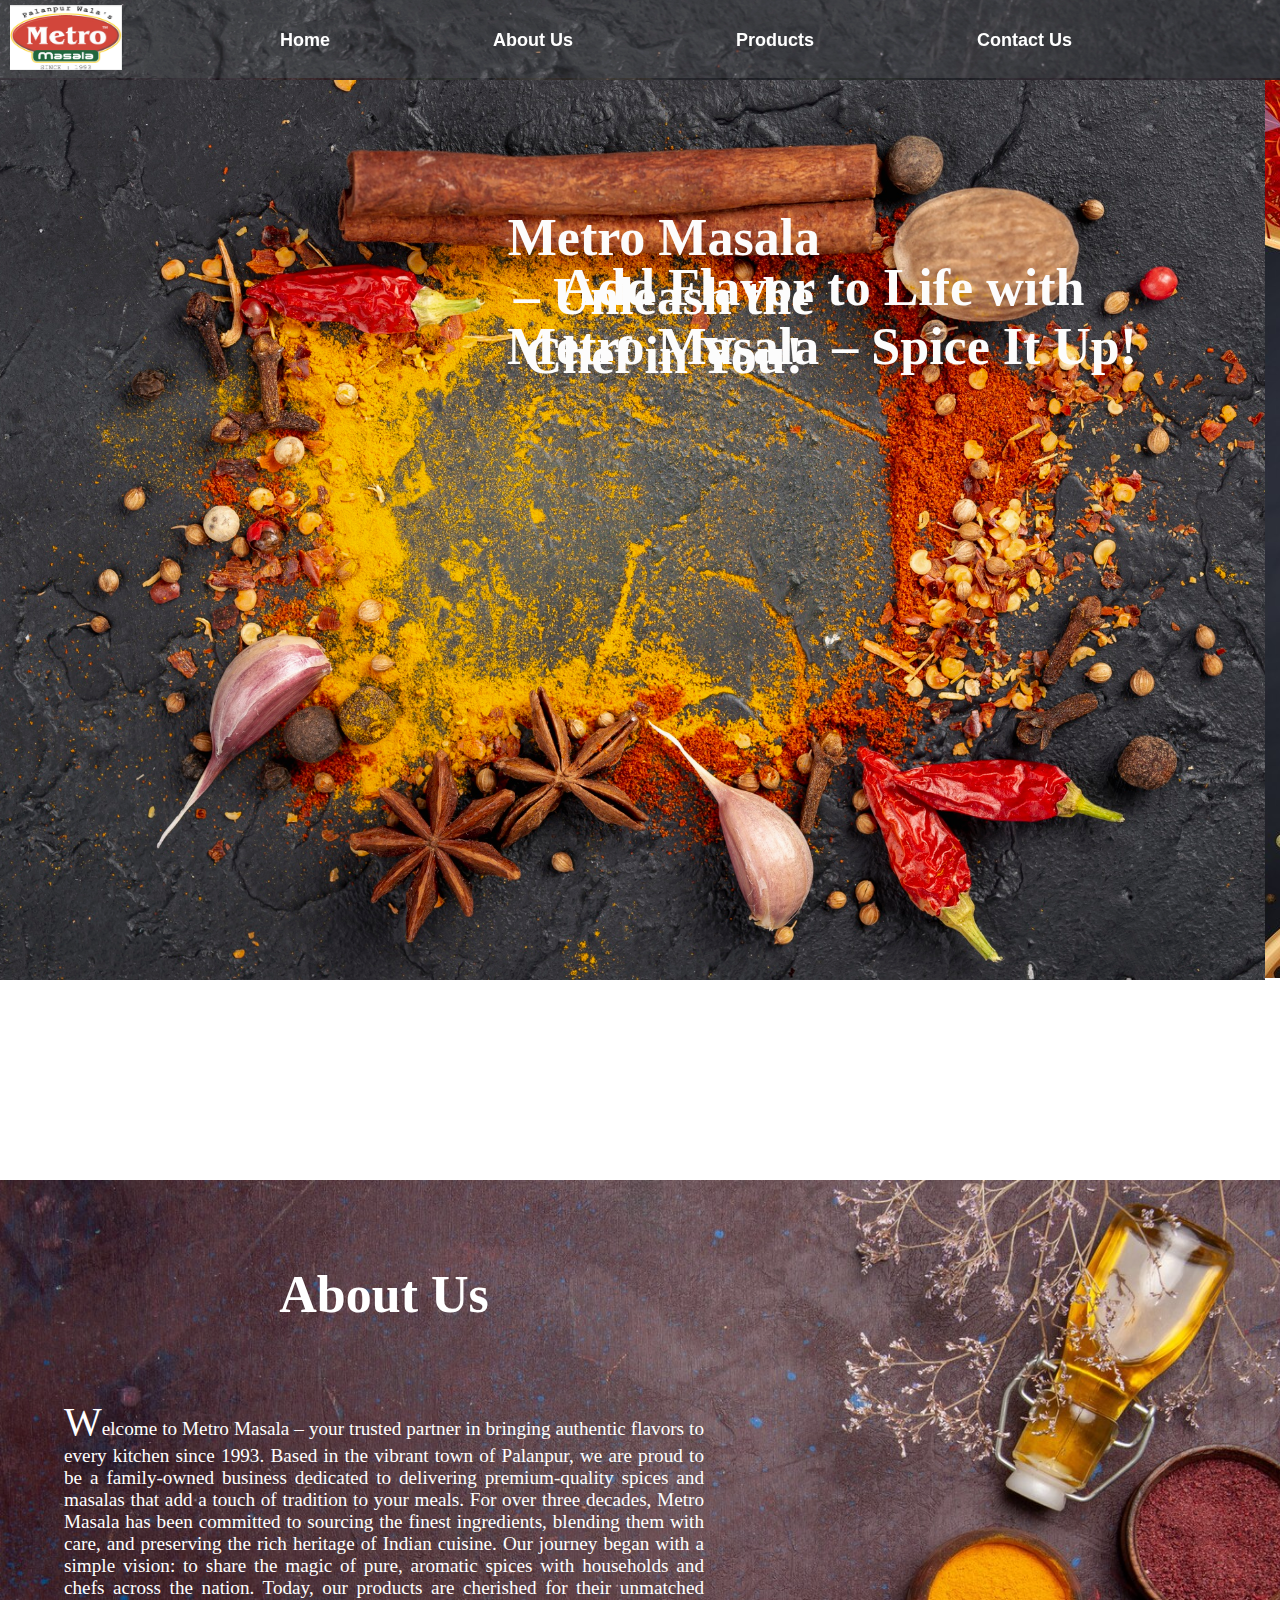
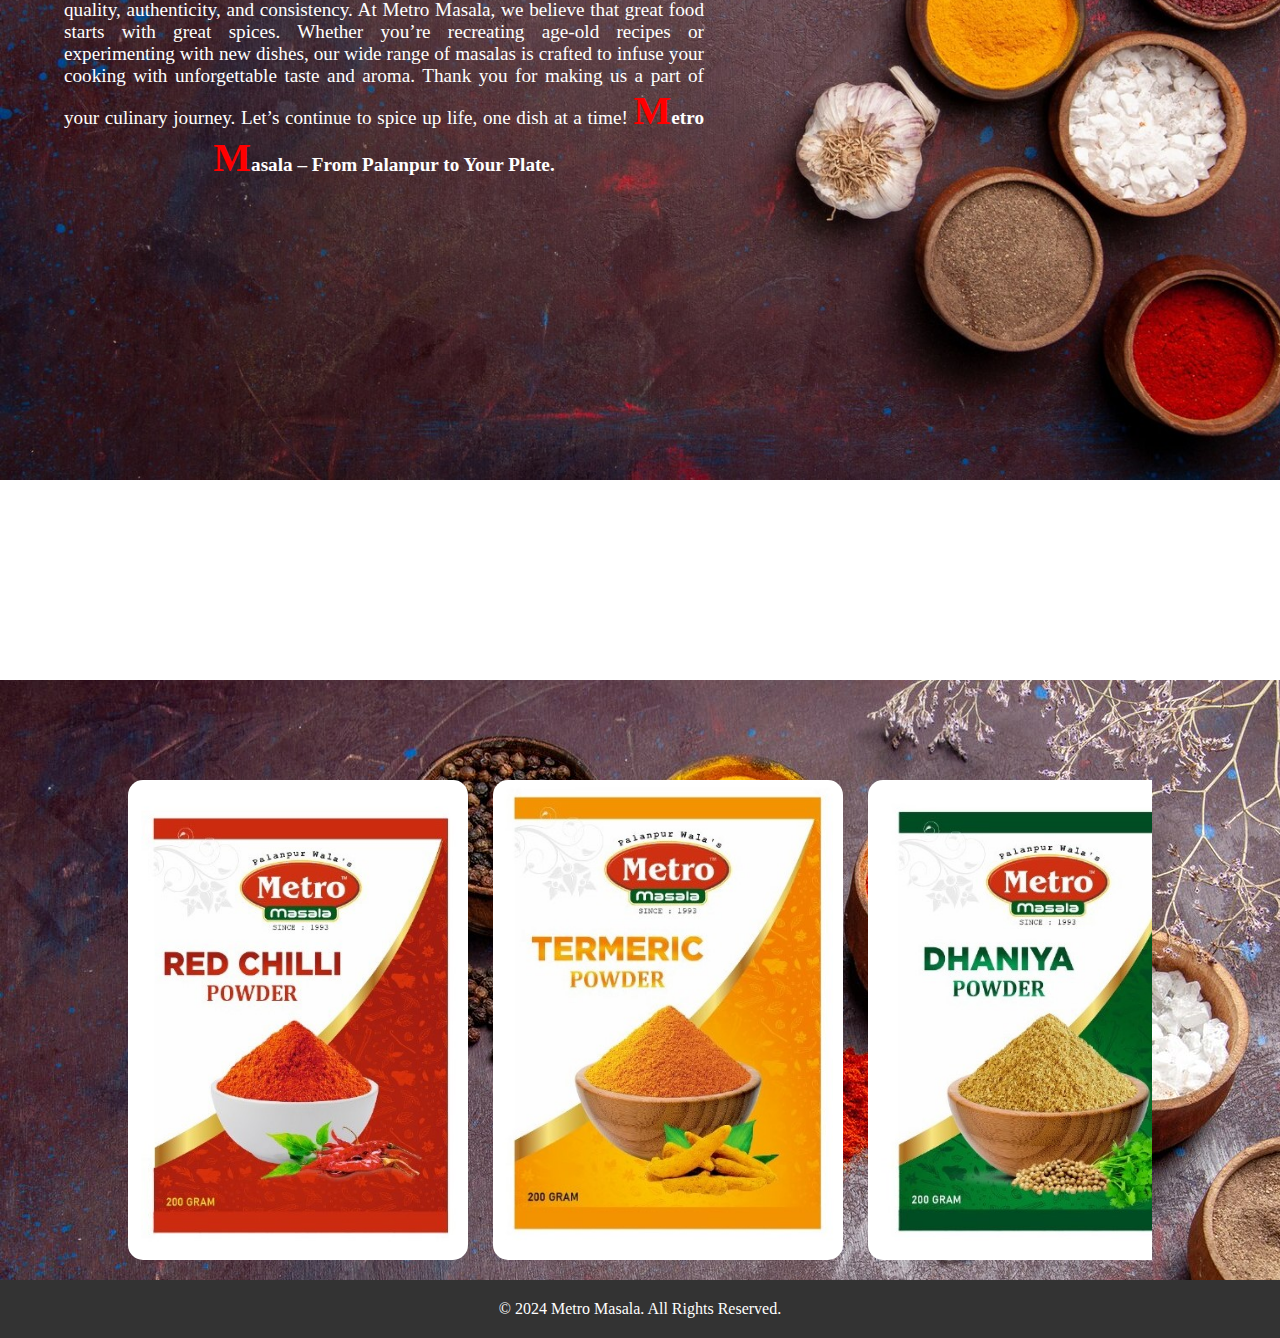
==== index.html @ 4e896fcd "creating repo" ====
<!DOCTYPE html>
<html lang="en">
<head>
    <meta charset="UTF-8">
    <meta name="viewport" content="width=device-width, initial-scale=1.0">
    <title>Metro Masala</title>
    <link rel="stylesheet" href="css/styles.css">
    <script src="js/scripts.js" defer></script>
</head>
<body>
    <header class="navbar">
        <a href="index.html" class="logo">
            <img src="images/logo.png" alt="Metro Masala Logo">
            <!-- <span>Metro Masala</span> -->
            </a>
        <ul>
            <li><a href="#container">Home</a></li>
            <li><a href="#about">About Us</a></li>
            <li><a href="#carousel">Products</a></li>
            <li><a href="contact.html">Contact Us</a></li>
        </ul>
    </header>
    <!-- <section class="hero"> -->
        <div class="container" id="container">
            <div class="slider">
                <div class="slide sltext ">
                    <p class="sltext1">Add Flavor to Life with Metro Masala – Spice It Up!</p>
                </div>
                <div class="slide sltext">
                    <p class="sltext2">A Dash of Tradition, a Pinch of Perfection – Pure Spices, Pure Joy!</p>
                </div>
                <div class="slide sltext">
                    <p class="sltext3">Crafting Culinary Magic – One Spice at a Time with Metro Masala!</p>
                </div>
                <div class="slide sltext">
                    <p class="sltext4">Turn Ordinary Meals into Masterpieces with Our Spices!</p>
                </div>
                <div class="slide sltext">
                    <p class="sltext5">Metro Masala – Unleash the Chef in You!</p>
                    <!-- <p class="sltext5_2">Metro Masala: Authentic Spices for Every Dish!</p> -->
                </div>
            </div>
        </div>

        <div class="back">
            <h1>Metro Masala:The Taste You Needed!</h1>
        </div>
        
            <div class="about" id="about">
                <div class="info"></div>
                <div class="summary">
                    <h1>About Us</h1>
                    <p style="text-align: justify; text-align-last: center;"><span style="font-size: 2.5rem;">W</span>elcome to Metro Masala – your trusted partner in bringing authentic flavors to every kitchen since 1993. Based in the vibrant town of Palanpur, we are proud to be a family-owned business dedicated to delivering premium-quality spices and masalas that add a touch of tradition to your meals.

                        For over three decades, Metro Masala has been committed to sourcing the finest ingredients, blending them with care, and preserving the rich heritage of Indian cuisine. Our journey began with a simple vision: to share the magic of pure, aromatic spices with households and chefs across the nation. Today, our products are cherished for their unmatched quality, authenticity, and consistency.
                        
                        At Metro Masala, we believe that great food starts with great spices. Whether you’re recreating age-old recipes or experimenting with new dishes, our wide range of masalas is crafted to infuse your cooking with unforgettable taste and aroma.
                        
                        Thank you for making us a part of your culinary journey. Let’s continue to spice up life, one dish at a time!
                        
                        <span style="font-weight: bolder;"><span style="font-size: 2.5rem; color: red;">M</span>etro <span style="font-size: 2.5rem; color: red;">M</span>asala – From Palanpur to Your Plate.</span></p>
                </div>
            </div>   

        <section class="carousel" id="carousel">
            <!-- <h1>Our Products</h1> -->
            <div class="carousel-container">
                <div class="carousel-slide">
                    <img src="images/cr_1.jpg" alt="Slide 1">
                    <img src="images/cr_2.jpg" alt="Slide 2">
                    <img src="images/cr_3.jpg" alt="Slide 3">
                    <img src="images/cr_4.jpg" alt="Slide 4">
                    <img src="images/cr_5.jpg" alt="Slide 4">
                    <img src="images/cr_6.jpg" alt="Slide 4">
                    <img src="images/cr_7.jpg" alt="Slide 4">
                    <img src="images/cr_8.jpg" alt="Slide 4">
                </div>
            </div>
        </section>
    <footer class="footer">
        &copy; 2024 Metro Masala. All Rights Reserved.
    </footer>
</body>
</html>
---- css/styles.css ----
html {
    scroll-behavior: smooth;
}

body {
    font-family: 'Arial, sans-serif';
    margin: 0;
    padding: 0;
    box-sizing: border-box;
    overflow-x: hidden;
    /* Prevent horizontal overflow */
}

.navbar {
    position: sticky;
    top: 0;
    width: 100%;
    background-image: url("../images/nav.png");
    opacity: 0.9;
    /* background-color: rgba(229, 179, 179, 0.318); */
    /* background: linear-gradient(90deg, rgba(255, 87, 34, 1) 0%, rgba(255, 195, 0, 1) 100%); */
    /* background: linear-gradient(90deg, rgb(78 114 146 / 36%) 0%, rgb(14 102 221 / 15%) 100%); */
    /* background-color: rgba(245, 240, 240, 0.192); */
    display: flex;
    /* justify-content: space-between; */
    align-items: center;
    padding: 0px 0px;
    /* Adjusted padding to fit within viewport */
    z-index: 1000;
    /* box-shadow: 0 4px 8px rgba(0, 0, 0, 0.1); */
    flex-wrap: wrap;
    /* Allow wrapping on smaller screens */
}

/* .navbar .logo {
    display: flex;
    align-items: center;
    color: #fff;
    font-size: 3rem;
    font-weight: bolder;
    text-decoration: none;
} */

.navbar .logo img {
    height: 65px;
    width: 112px;
    /* margin-right: 20px; */
}

.navbar ul {
    /* left: -150px; */
    width: 85%;
    list-style: none;
    display: flex;
    justify-content: space-evenly;
    /* gap: 10px; */
    /* Reduced gap to fit all items */
    /* margin: 0; */
    padding: 0;
    /* flex-wrap: wrap; */
    /* Allow items to wrap to the next line if necessary */
    font-weight: bolder;
    
}

.navbar ul li {
    display: flex;
    align-items: center;
    background: linear-gradient(to right, #fd0202 50%, #fd919a2d 51%, #dda9a900 50%, #f8d3d300 100%);
    background-size: 210% 10%;
    background-position: bottom right;
    /* transition: background-position 0.3s; */
    background-color: rgba(255, 255, 255, 0);

    /* another animation */

    transition: background-position 1s ; 
    /* background: 
    linear-gradient(to right, rgb(84, 220, 54), rgb(30, 243, 58)),
    linear-gradient(to right, rgb(21, 255, 0), rgb(43, 255, 0), rgb(0, 200, 53));
    background-size: 100% 0.1em, 0 0.1em;
    background-position: 100% 100%, 0 100%;*/
    background-repeat: no-repeat; 
}

.navbar ul li:hover{
    background-size: 200% 10%;

    background-position: bottom left;
}

.navbar a {
    color: white;
    text-decoration: none;
    font-weight: bolder;
    font-size: 18px;
    /* Adjusted font size */
    padding: 5px 10px;
    border-radius: 5px;
    font-family: 'Franklin Gothic Medium', 'Arial Narrow', Arial, sans-serif;
    transition: background-color 0.3s, color 0.3s;
}

.navbar a:hover {
    color: red;
}





.container{
    /* margin-top: 10px; */
    /* filter: blur(0.8px); */
    position: relative;
    z-index: -1;
}
.slider {

    background-image:linear-gradient(to top, rgba(0, 0, 0, 0.8) 0, rgba(0, 0, 0, 0) , rgba(0, 0, 0, 0) );
    overflow: hidden;
    width: 98.8vw;
    height: 100vh;
    position: relative;
    z-index: -1;
    /* opacity: 0.94; */
    /* z-index: 10; */
    filter: brightness(0.99);
    
   }


   .sltext1{
        position: absolute;
        /* filter: blur(0px) !important; */

        width: 50%;
        height: 100px;
        z-index: 10;
        top: 0;
        color: white;
        font-size: 52px;
        text-align: center;
        padding-left: 40%;
        padding-top: 10%;

   }

   .sltext2{
        text-align: center;
        padding-right: 45%;
        padding-top: 10%;
   }

   .sltext3{
        width: 80%;
        text-align: center;
        padding-left: 5%;
        padding-top: 15%;
   }

   .sltext4{
        width: 80%;
        text-align: center;
        padding-left: 10%;
        padding-top: 25%;
   }

   .sltext5{
        height: 10%;
        width: 25%;
        text-align: center;
        padding-left: 40%;
        padding-top: 6%;
   }

   .sltext5_2{
        width: 20%;
        margin-top: -120px;
        text-align: center;
        padding-left: 80%;
   }



   .sltext{
    position: absolute; 
    /* color: #f77506; */
    color: white;
    font-family: 'Indie Flower', cursive;
    font-weight: bolder;
    font-size:52px;
   }
    
   .slider .slide {

    position: absolute;
    top: 0;
    left: 0;
    width: 100%;
    height: 100%;
    background-size: cover;
    background-position: center;
    animation: slider 15s infinite;
   }
    
   .slider .slide:nth-child(1) {
      background-image: url('../images/bg1.jpg');
      animation-delay: 0s;
   }
   
   .slider .slide:nth-child(2) {
      background-image: url('../images/bg2.jpg');
      animation-delay: -3s;
   }
   
   .slider .slide:nth-child(3) {
      background-image: url('../images/bg3.jpg');
      animation-delay: -6s;
   }
   
   .slider .slide:nth-child(4) {
      background-image: url('../images/bg4.jpg');
      animation-delay: -9s;
   }
   
   .slider .slide:nth-child(5) {
      background-image: url('../images/bg5.jpg');
      animation-delay: -12s;
   }
   
   @keyframes slider {
    0%, 16%, 100% {
      transform: translateX(0);
      animation-timing-function: ease;
    }
    20% {
        transform: translateX(-100%);
      animation-timing-function: step-end;
    }
    96% {
        transform: translateX(100%);
      animation-timing-function: ease;
    }
}

.about {
    width: 100%;
    height: 100vh;
    margin-top: 200px;
    position: relative;
}

.summary {
    display: flex;
    flex-direction: column;
    gap: 20px;
    color: white;
    /* justify-content: center; */
    /* align-items: center; */
    position: absolute;
    top: 0;
    padding-top: 50px;
    width: 50%;
    padding-left: 5%;
    font-size: larger;
    text-align: center;
}

.info {
    /* background-color: white; */
    height: 100vh;
    width: 100%;
    background-image: url("../images/summary.jpg");
    /* background-position: top; */
    background-size: cover;
    /* background-repeat: no-repeat; */
    /* filter: blur(1px); */
}

.summary h1 {
    /* color: red; */
    font-size: 52px;
}



.back {
    height: 100vh;
    top: 78px;
    /* margin-top: -500px; */
    z-index: -10;
    width: 100vw;
    /* background-size: contain; */
    position: fixed ;
    background-image: url("../images/back.jpg");
    /* background-size: cover; */
    

}

.back h1 {
    color: white;
    font-size: 52px;
    padding-top: 25%;
    padding-left: 10%;
}

.back2 {
    height: 100vh;
    width: 100vw;
    position: fixed;
    top: 700px;
    z-index: -9;
    background-image: url("../images/bg1.jpg");
}



.carousel {
    margin-top: 40px;
    display: flex;
    margin-top: 200px;
    justify-content: center;
    align-items: center;
    height: 600px;
    /* background-color: #f9f9f9; */
    background-image: url("../images/carous.jpg");
    /* padding: 20px 0; */
    position: relative;
}

/* .carousel h1 {
    position: absolute;
    top: 0;
    margin-top: 10px;
    font-size: 52px;
    font-weight: bolder;
    color: white;
} */

.carousel-container {
    margin-top: 80px;
    width: 80%;
    overflow: hidden;
    position: relative;
}

.carousel-slide {
    display: flex;
    width: 400%;
    /* Double the width for two copies of images */
    animation: slide 18s linear infinite;
    /* Increased animation speed */
    overflow: hidden;
    /* Hide overflow to prevent scrollbar */
}

.carousel-slide img {
    width: 350px;
    /* Set width to 50% for two copies of images */
    max-height: 480px;
    /* Adjusted maximum height for better appearance */
    margin-right: 25px;
    /* Added space between each slide */
    object-fit: cover;
    /* Maintain aspect ratio while covering container */
    border-radius: 15px;
}

.carousel-slide:hover {

    animation-play-state: paused;
    
}

@keyframes slide {
    0% {
        transform: translateX(0);
    }

    100% {
        transform: translateX(-50%);
    }

    /* Adjusted the translateX value to cover all images */
}





.footer {
    background-color: #333;
    color: #fff;
    text-align: center;
    padding: 20px 0;
    position: relative;
    bottom: 0;
    width: 100%;
}

@keyframes fadeIn {
    from {
        opacity: 0;
    }

    to {
        opacity: 1;
    }
}

/* 
@media screen and (max-width: 480px) {
    .navbar .logo img {
        height: 55px;
        width: 55px;
    }
    .navbar a {
        font-size: 12px;
        /* Adjusted font size */
    /* } */
    .navbar ul {
        gap: 5px;
        /* Reduced gap to fit all items */
    }
    .hero {
        background-image: url('../images/hero-image.jpg');
        max-height: 100vh; 
        max-width: auto;
        background-size: cover;
        background-repeat: no-repeat;
        /* object-fit: cover; */
        /* width: 80vw; */
    } 
/* } */


















html {
    scroll-behavior: smooth;
}

body {
    font-family: 'Arial, sans-serif';
    margin: 0;
    padding: 0;
    box-sizing: border-box;
    overflow-x: hidden; /* Prevent horizontal overflow */
}

/* Your existing styles here */

/* Responsive Design */
@media (max-width: 768px) {
    body {
        font-size: 90%;
    }

    .navbar {
        flex-direction: column;
        padding: 10px;
    }

    .container .slider .slide {
        background-size: contain;
    }
    .big-cont {
        height: auto;
        padding: 20px;
    }

    .info {
        /* background-size: contain; */
        background-position: right;
        filter: blur(1.5px);
        background-size: auto;
    }
    .summary {
        margin-left: 10%;
        width: 70%;
    }
    img {
        max-width: 100%;
        height: auto;
    }

    .content, .section {
        padding: 10px;
    }
}

@media (max-width: 480px) {
    body {
        font-size: 80%;
    }

    .navbar {
        text-align: center;
    }

    .big-cont {
        padding: 10px;
    }

    h1, h2, h3 {
        font-size: 1.5em;
    }
}
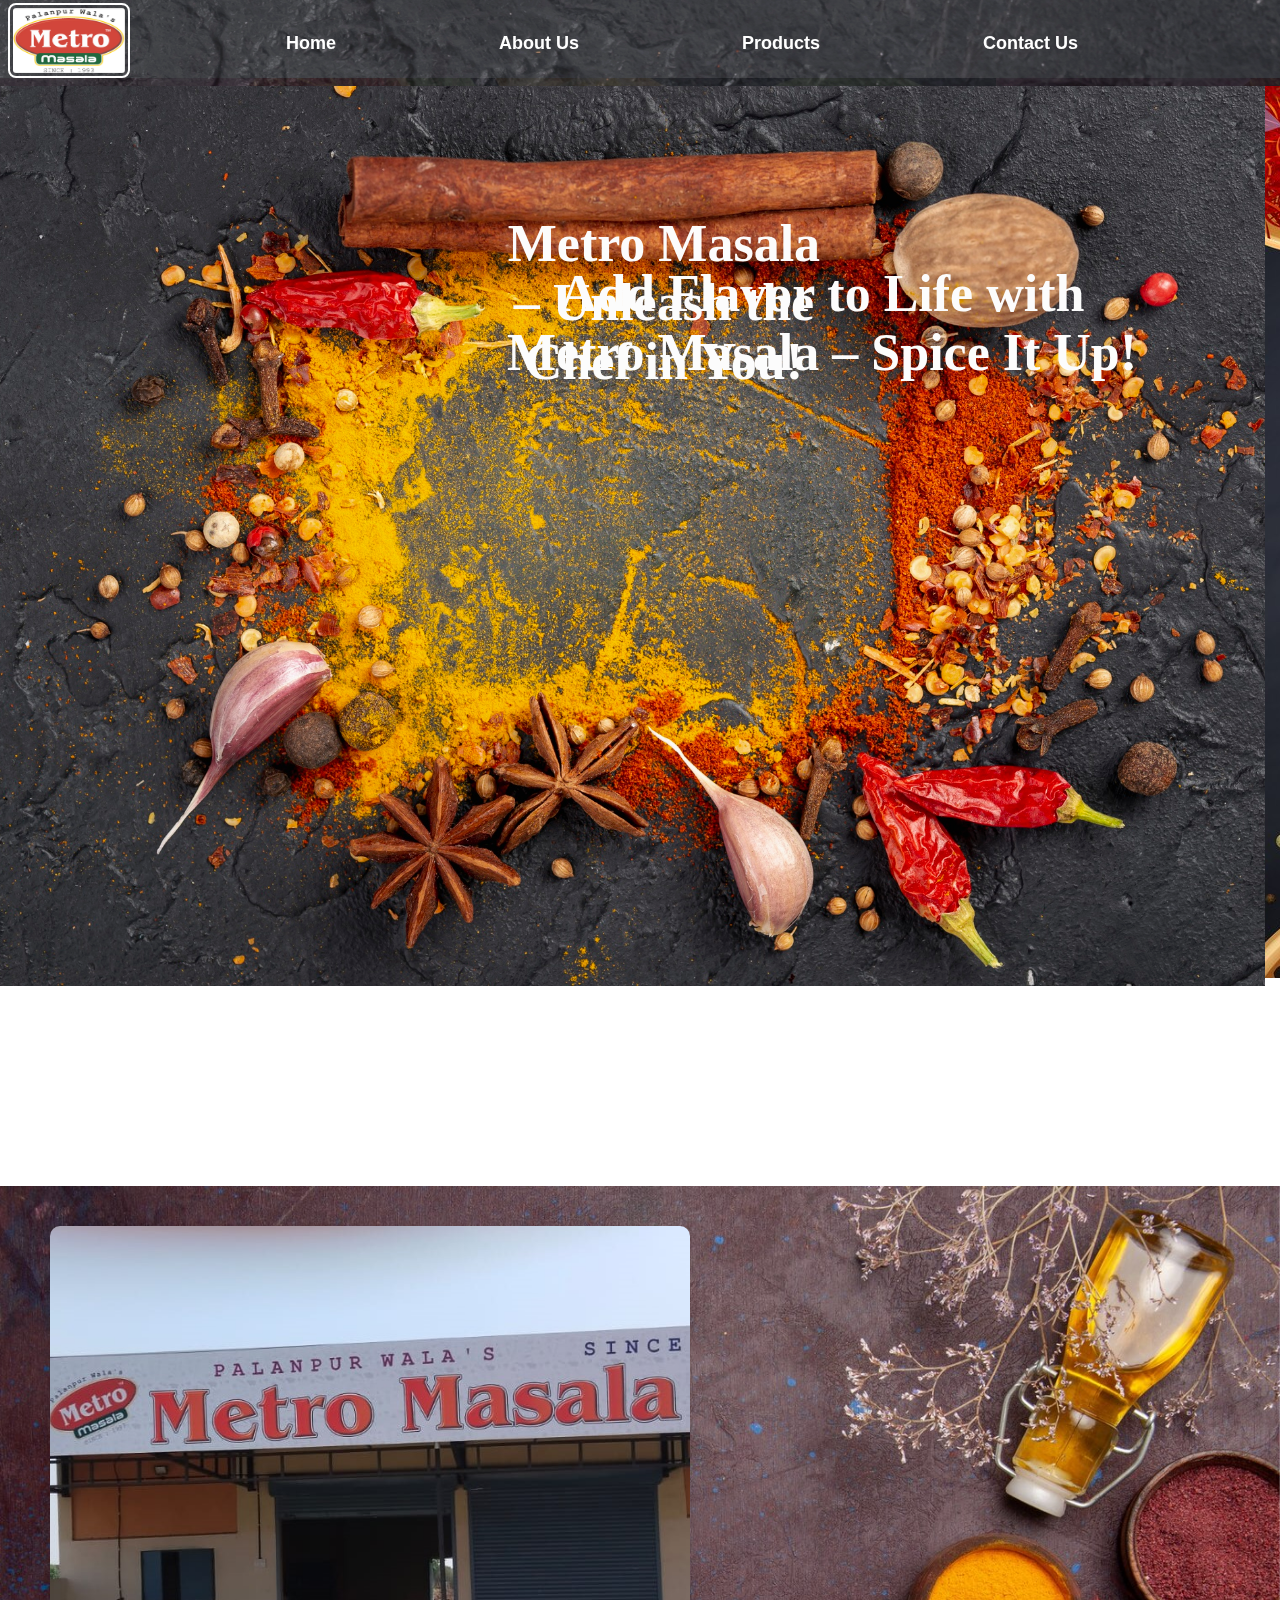
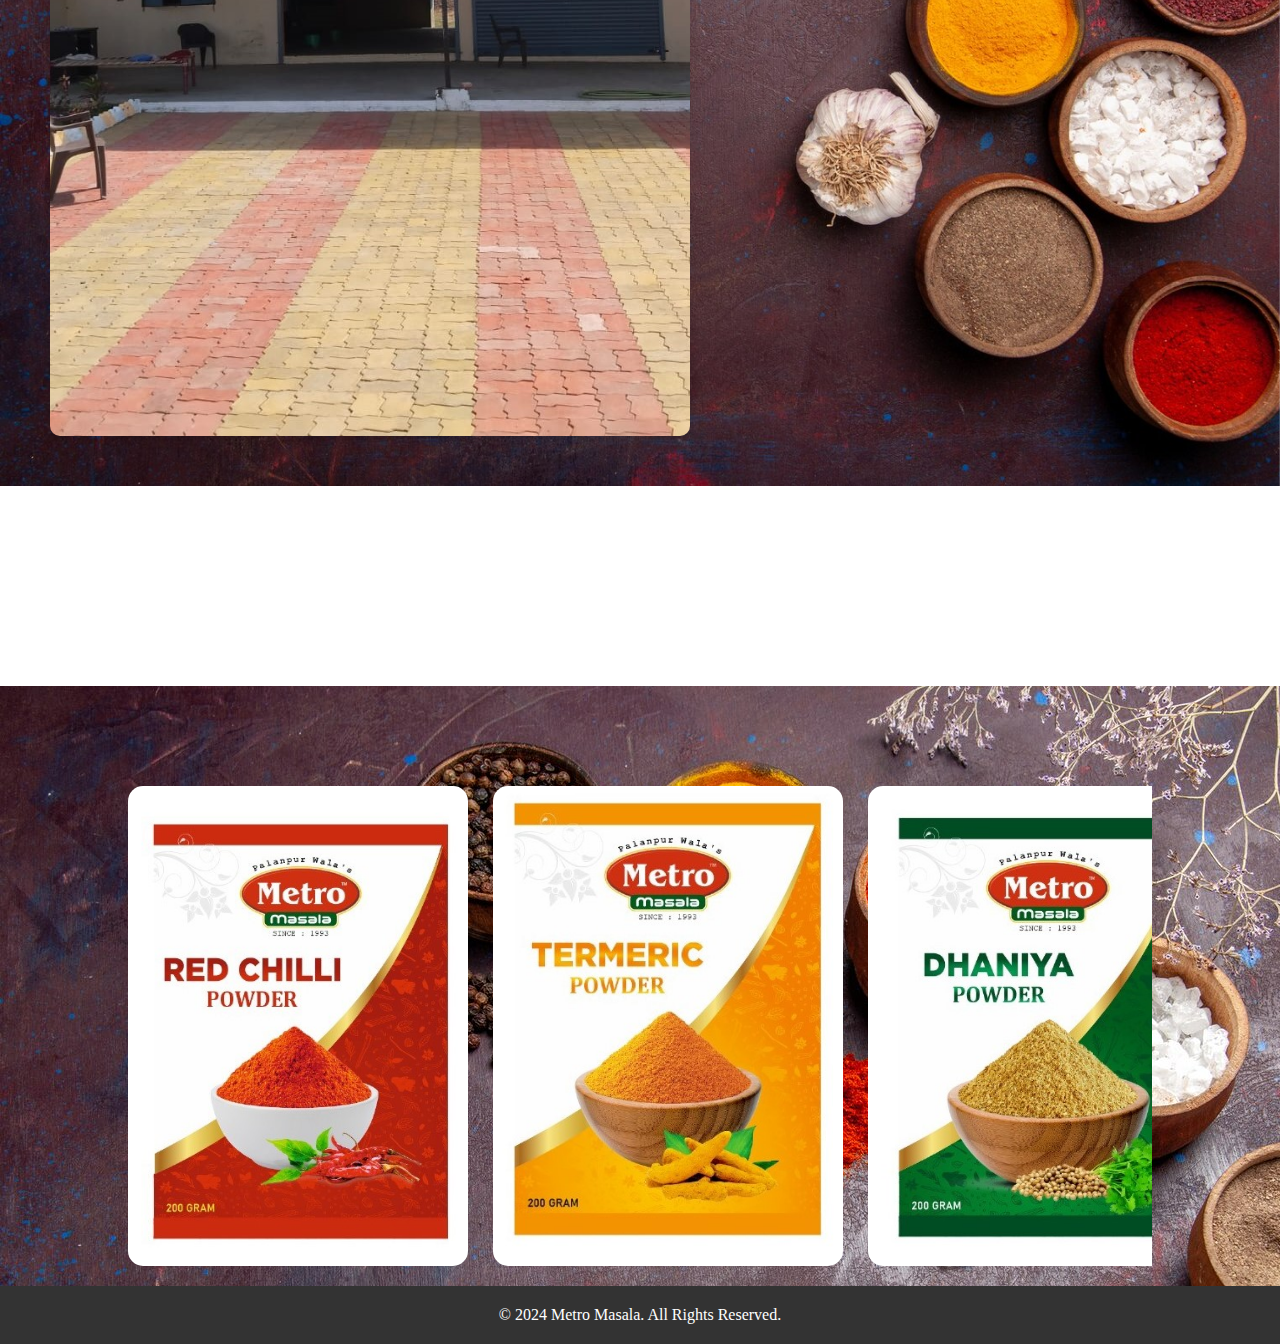
==== commit 6e1cdd6f: "Changes" ====
--- a/index.html
+++ b/index.html
@@ -47,18 +47,22 @@
         </div>
         
             <div class="about" id="about">
-                <div class="info"></div>
-                <div class="summary">
-                    <h1>About Us</h1>
-                    <p style="text-align: justify; text-align-last: center;"><span style="font-size: 2.5rem;">W</span>elcome to Metro Masala – your trusted partner in bringing authentic flavors to every kitchen since 1993. Based in the vibrant town of Palanpur, we are proud to be a family-owned business dedicated to delivering premium-quality spices and masalas that add a touch of tradition to your meals.
+                <div class="card">
+                    <div class="inner">
+                        <div class="front"></div>
+                        <div class="summary">
+                            <h1>About Us</h1>
+                            <p style="text-align: justify; text-align-last: center;"><span style="font-size: 2.5rem;">W</span>elcome to Metro Masala – your trusted partner in bringing authentic flavors to every kitchen since 1993. Based in the vibrant town of Palanpur, we are proud to be a family-owned business dedicated to delivering premium-quality spices and masalas that add a touch of tradition to your meals.
 
-                        For over three decades, Metro Masala has been committed to sourcing the finest ingredients, blending them with care, and preserving the rich heritage of Indian cuisine. Our journey began with a simple vision: to share the magic of pure, aromatic spices with households and chefs across the nation. Today, our products are cherished for their unmatched quality, authenticity, and consistency.
-                        
-                        At Metro Masala, we believe that great food starts with great spices. Whether you’re recreating age-old recipes or experimenting with new dishes, our wide range of masalas is crafted to infuse your cooking with unforgettable taste and aroma.
-                        
-                        Thank you for making us a part of your culinary journey. Let’s continue to spice up life, one dish at a time!
-                        
-                        <span style="font-weight: bolder;"><span style="font-size: 2.5rem; color: red;">M</span>etro <span style="font-size: 2.5rem; color: red;">M</span>asala – From Palanpur to Your Plate.</span></p>
+                                For over three decades, Metro Masala has been committed to sourcing the finest ingredients, blending them with care, and preserving the rich heritage of Indian cuisine. Our journey began with a simple vision: to share the magic of pure, aromatic spices with households and chefs across the nation. Today, our products are cherished for their unmatched quality, authenticity, and consistency.
+                                
+                                At Metro Masala, we believe that great food starts with great spices. Whether you’re recreating age-old recipes or experimenting with new dishes, our wide range of masalas is crafted to infuse your cooking with unforgettable taste and aroma.
+                                
+                                Thank you for making us a part of your culinary journey. Let’s continue to spice up life, one dish at a time!
+                                
+                                <span style="font-weight: bolder;"><span style="font-size: 2.5rem; color: red;">M</span>etro <span style="font-size: 2.5rem; color: red;">M</span>asala – From Palanpur to Your Plate.</span></p>
+                        </div>
+                    </div>
                 </div>
             </div>   
 
--- a/css/styles.css
+++ b/css/styles.css
@@ -17,33 +17,18 @@
     width: 100%;
     background-image: url("../images/nav.png");
     opacity: 0.9;
-    /* background-color: rgba(229, 179, 179, 0.318); */
-    /* background: linear-gradient(90deg, rgba(255, 87, 34, 1) 0%, rgba(255, 195, 0, 1) 100%); */
-    /* background: linear-gradient(90deg, rgb(78 114 146 / 36%) 0%, rgb(14 102 221 / 15%) 100%); */
-    /* background-color: rgba(245, 240, 240, 0.192); */
     display: flex;
-    /* justify-content: space-between; */
     align-items: center;
     padding: 0px 0px;
-    /* Adjusted padding to fit within viewport */
     z-index: 1000;
-    /* box-shadow: 0 4px 8px rgba(0, 0, 0, 0.1); */
     flex-wrap: wrap;
-    /* Allow wrapping on smaller screens */
-}
-
-/* .navbar .logo {
-    display: flex;
-    align-items: center;
-    color: #fff;
-    font-size: 3rem;
-    font-weight: bolder;
-    text-decoration: none;
-} */
-
+}
 .navbar .logo img {
     height: 65px;
     width: 112px;
+    border: 3px solid rgba(0, 0, 0, 0);
+    outline: 2px solid white;
+    border-radius: 6px;
     /* margin-right: 20px; */
 }
 
@@ -249,6 +234,19 @@
     height: 100vh;
     margin-top: 200px;
     position: relative;
+    /* padding-top: 120px; */
+    height: 100vh;
+    width: 100%;
+    background-size: cover;
+    background-image: url("../images/summary.jpg");
+    perspective: 1000px;
+    perspective-origin: center;
+}
+
+.card {
+    height: 100%;
+    width: 50%;
+    margin-left: 50px;
 }
 
 .summary {
@@ -256,27 +254,50 @@
     flex-direction: column;
     gap: 20px;
     color: white;
-    /* justify-content: center; */
-    /* align-items: center; */
     position: absolute;
     top: 0;
-    padding-top: 50px;
-    width: 50%;
-    padding-left: 5%;
     font-size: larger;
     text-align: center;
-}
-
-.info {
-    /* background-color: white; */
-    height: 100vh;
-    width: 100%;
-    background-image: url("../images/summary.jpg");
-    /* background-position: top; */
+    transform: rotateY(180deg);
     background-size: cover;
-    /* background-repeat: no-repeat; */
-    /* filter: blur(1px); */
-}
+    background-position: center;
+    margin-top: 60px;
+}
+
+.inner {
+    width: 100%;
+    height: 100%;
+    position: relative;
+    transform-style: preserve-3d;
+    transform-origin: center;
+    transition: transform 0.6s cubic-bezier(0.4, 0.2, 0.2, 1);
+}
+
+.front, .summary {
+    width: 100%;
+    height: 100%;
+    position: absolute;
+    backface-visibility: hidden;
+    border-radius: 10px;
+    overflow: hidden;
+    /* box-shadow: 0 4px 6px rgba(0, 0, 0, 0.1); */
+    border-radius: 10px;
+    box-shadow: 0 4px 6px rgba(0, 0, 0, 0.1);
+}
+
+.front {
+    top: 40px;
+    background-image: url("../images/hero-image.jpg");
+    background-size: cover;
+    background-position: center;
+    height: 90%;
+    width: 100%;
+}
+.about:hover .inner {
+    transform: rotateY(180deg);
+}
+
+
 
 .summary h1 {
     /* color: red; */
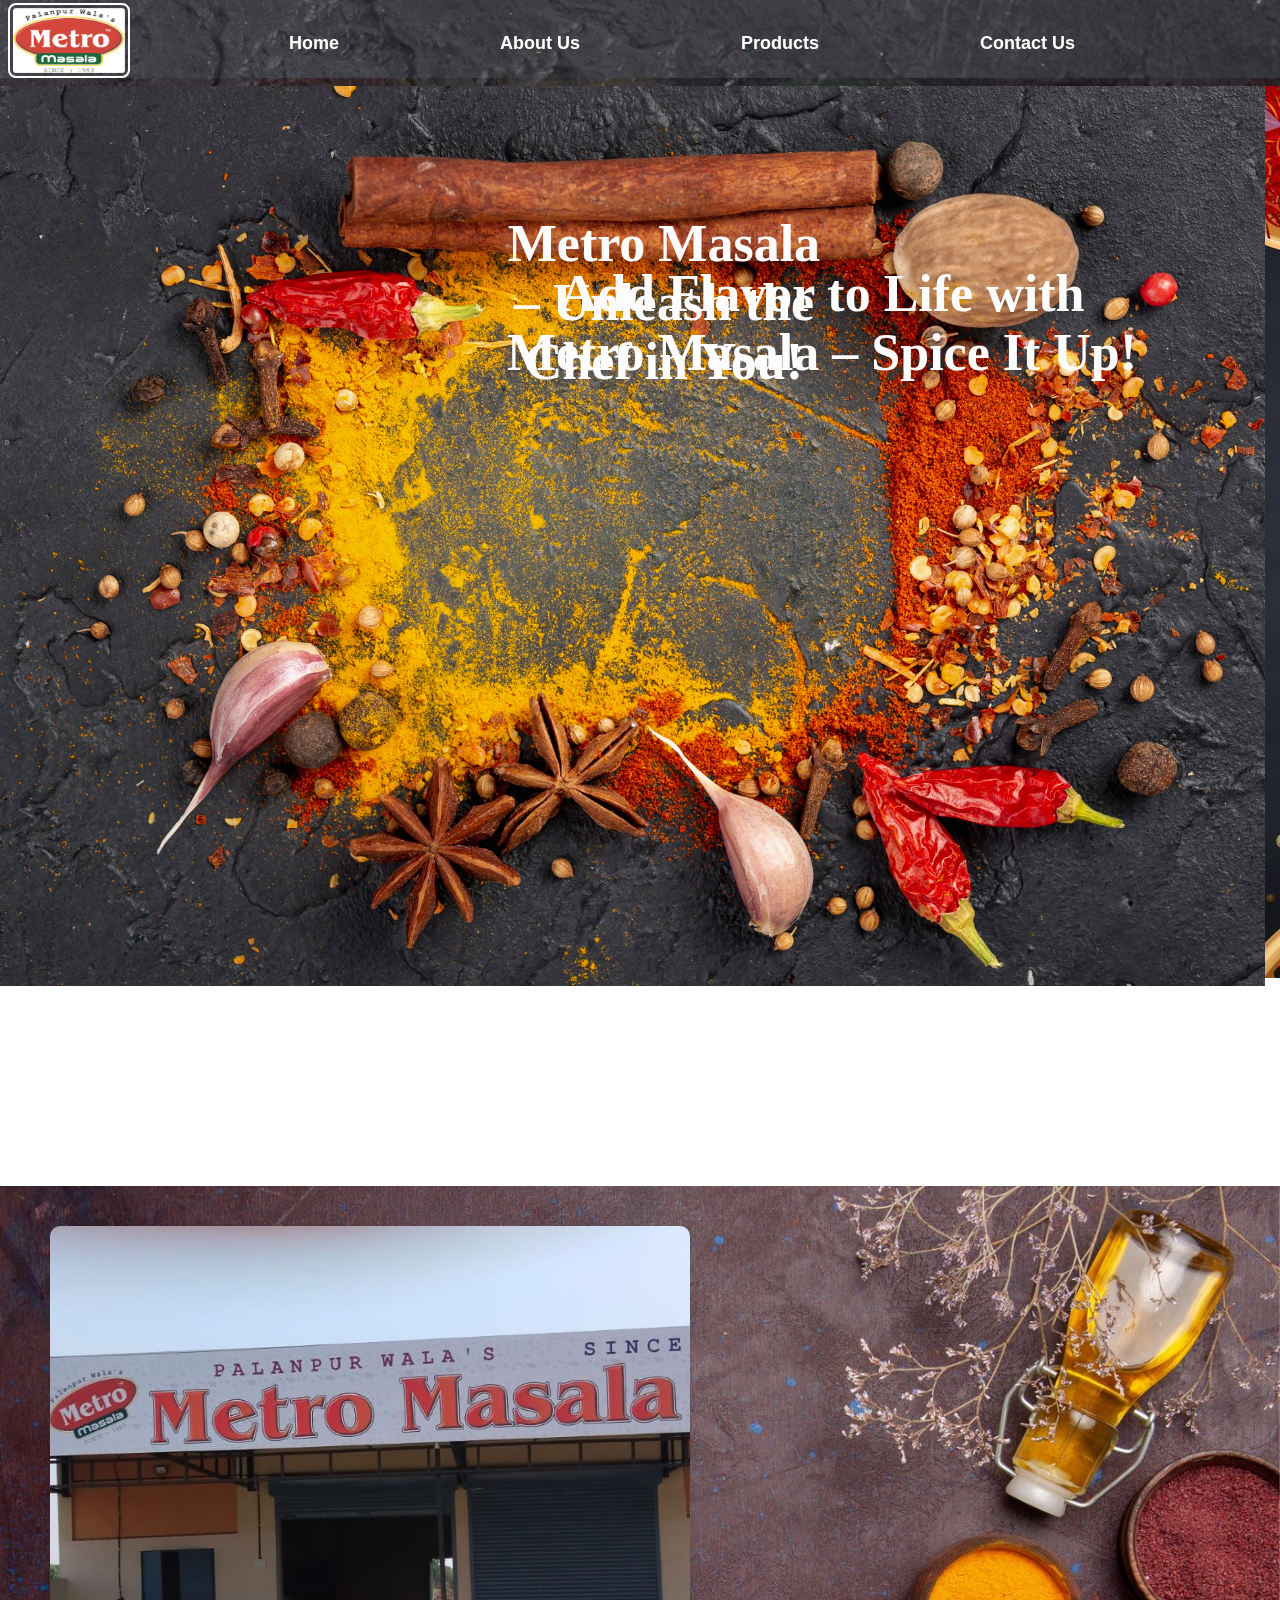
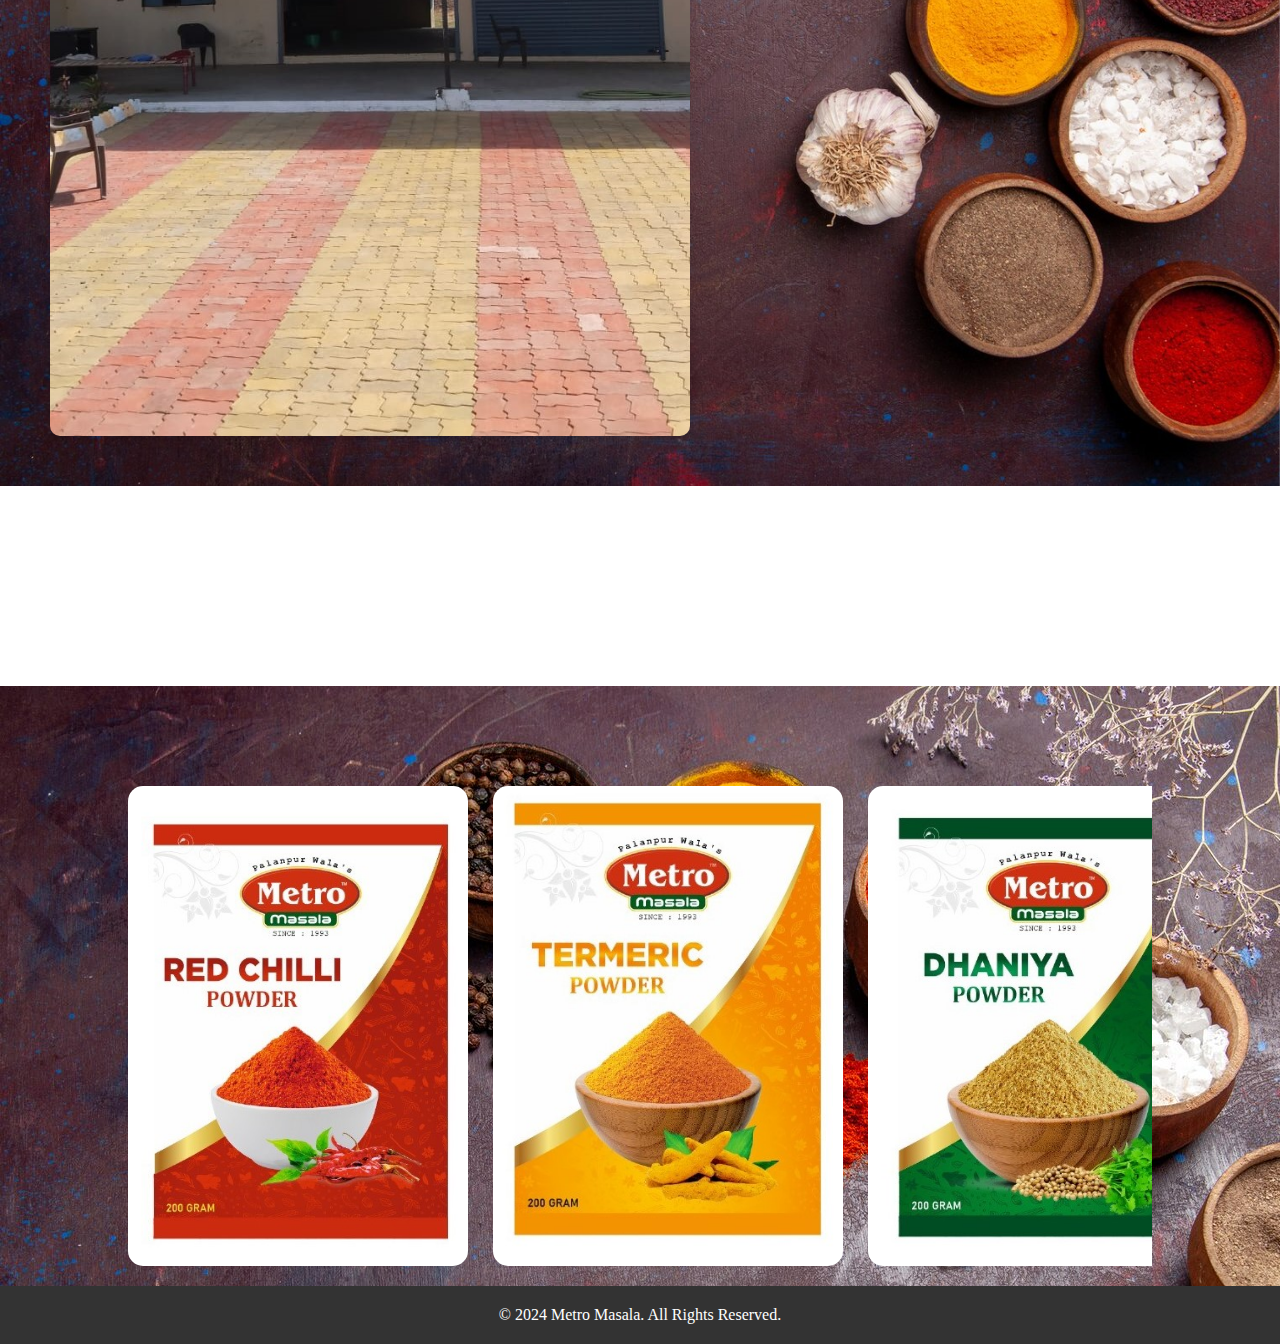
==== commit 1cee2d85: "responsive" ====
--- a/index.html
+++ b/index.html
@@ -6,6 +6,10 @@
     <title>Metro Masala</title>
     <link rel="stylesheet" href="css/styles.css">
     <script src="js/scripts.js" defer></script>
+    <link rel="apple-touch-icon" sizes="180x180" href="./apple-touch-icon.png">
+    <link rel="icon" type="image/png" sizes="32x32" href="./favicon-32x32.png">
+    <link rel="icon" type="image/png" sizes="16x16" href="./favicon-16x16.png">
+    <link rel="manifest" href="./site.webmanifest">
 </head>
 <body>
     <header class="navbar">
@@ -60,7 +64,7 @@
                                 
                                 Thank you for making us a part of your culinary journey. Let’s continue to spice up life, one dish at a time!
                                 
-                                <span style="font-weight: bolder;"><span style="font-size: 2.5rem; color: red;">M</span>etro <span style="font-size: 2.5rem; color: red;">M</span>asala – From Palanpur to Your Plate.</span></p>
+                                <p style="font-weight: bolder;"><span style="font-size: 2.5rem; color: red;">M</span>etro <span style="font-size: 2.5rem; color: red;">M</span>asala – From Palanpur to Your Plate.</p>
                         </div>
                     </div>
                 </div>
--- a/css/styles.css
+++ b/css/styles.css
@@ -186,7 +186,7 @@
     height: 100%;
     background-size: cover;
     background-position: center;
-    animation: slider 15s infinite;
+    animation: slider 25s infinite;
    }
     
    .slider .slide:nth-child(1) {
@@ -196,22 +196,22 @@
    
    .slider .slide:nth-child(2) {
       background-image: url('../images/bg2.jpg');
-      animation-delay: -3s;
+      animation-delay: -5s;
    }
    
    .slider .slide:nth-child(3) {
       background-image: url('../images/bg3.jpg');
-      animation-delay: -6s;
+      animation-delay: -10s;
    }
    
    .slider .slide:nth-child(4) {
       background-image: url('../images/bg4.jpg');
-      animation-delay: -9s;
+      animation-delay: -15s;
    }
    
    .slider .slide:nth-child(5) {
       background-image: url('../images/bg5.jpg');
-      animation-delay: -12s;
+      animation-delay: -20s;
    }
    
    @keyframes slider {
@@ -431,64 +431,11 @@
     }
 }
 
-/* 
-@media screen and (max-width: 480px) {
-    .navbar .logo img {
-        height: 55px;
-        width: 55px;
-    }
-    .navbar a {
-        font-size: 12px;
-        /* Adjusted font size */
-    /* } */
-    .navbar ul {
-        gap: 5px;
-        /* Reduced gap to fit all items */
-    }
-    .hero {
-        background-image: url('../images/hero-image.jpg');
-        max-height: 100vh; 
-        max-width: auto;
-        background-size: cover;
-        background-repeat: no-repeat;
-        /* object-fit: cover; */
-        /* width: 80vw; */
-    } 
-/* } */
-
-
-
-
-
-
-
-
-
-
-
-
-
-
-
-
-
-
-html {
-    scroll-behavior: smooth;
-}
-
-body {
-    font-family: 'Arial, sans-serif';
-    margin: 0;
-    padding: 0;
-    box-sizing: border-box;
-    overflow-x: hidden; /* Prevent horizontal overflow */
-}
 
 /* Your existing styles here */
 
 /* Responsive Design */
-@media (max-width: 768px) {
+/* @media (max-width: 768px) {
     body {
         font-size: 90%;
     }
@@ -508,7 +455,7 @@
 
     .info {
         /* background-size: contain; */
-        background-position: right;
+        /* background-position: right;
         filter: blur(1.5px);
         background-size: auto;
     }
@@ -523,23 +470,146 @@
 
     .content, .section {
         padding: 10px;
-    }
-}
-
-@media (max-width: 480px) {
-    body {
-        font-size: 80%;
-    }
-
-    .navbar {
-        text-align: center;
-    }
-
-    .big-cont {
-        padding: 10px;
-    }
-
-    h1, h2, h3 {
-        font-size: 1.5em;
-    }
-}
+    } */
+/* } */
+
+
+@media screen and (max-width: 480px) {
+
+    .navbar .logo img {
+        height: 55px;
+        width: 65px;
+    }
+    .navbar a {
+        font-size: 12px;
+    }
+    .navbar ul {
+        width: 75%;
+        gap: 5px;
+    }
+    .container {
+        max-height: 60vh; 
+        
+        background-size: auto 100%;
+        background-repeat: no-repeat;
+        background-position: left top;
+        background-position: center;
+    } 
+
+    .slider .slide:nth-child(1) {
+        background-size: 120% 100%;
+    }
+    .sltext1 {
+        font-size: 48px;
+        padding-left: 40%;
+        top: -8%;
+    }
+    .sltext2{
+        text-align: center;
+        padding-right: 35%;
+        padding-top: 10%;
+   }
+
+   .sltext3{
+        width: 100%;
+        text-align: center;
+        padding-left: 2%;
+        padding-top: 35%;
+   }
+
+   .sltext4{
+        width: 100%;
+        height: 100%;
+        /* text-align: center; */
+        font-size: 44px;
+        padding-left: 0%;
+        padding-top: 75%;
+   }
+
+   .sltext5{
+        position: absolute;
+        top: 0;
+        height: 100%;
+        width: 100%;
+        left: 0;
+        text-align: center;
+        padding-left: 2%;
+        padding-top: 40%;
+   }
+
+
+   .sltext{
+    position: absolute; 
+    /* color: #f77506; */
+    color: white;
+    font-family: 'Indie Flower', cursive;
+    font-weight: bolder;
+    font-size: 48px;
+   }
+
+
+    
+    .about {
+        margin-top: 400px;
+        background-size: 110% 100%;
+    }
+
+    .card {
+        width: 70%;
+        margin-left: 10px;
+    }
+
+    .summary {
+        gap: 0px;
+        top: 0;
+        font-size: large;
+        margin-top: 0px;
+    }
+
+    .front {
+        top: 20px;
+        background-size: 140% 100%;
+        background-position: right;
+    }
+    .summary h1 {
+        font-size: 48px;
+    }
+    .summary p {
+        font-size: 0.9rem;
+    }
+
+    .carousel-slide {
+        animation: slide 12s linear infinite;
+    }
+
+    .carousel-slide img {
+        width: 250px;
+        /* width: 100%; */
+        /* Set width to 50% for two copies of images */
+        max-height: 480px;
+        /* Adjusted maximum height for better appearance */
+        margin-right: 25px;
+        /* Added space between each slide */
+        object-fit: cover;
+        /* Maintain aspect ratio while covering container */
+        border-radius: 15px;
+    }
+
+    
+@keyframes slide {
+    0% {
+        transform: translateX(0);
+    }
+
+    /* 50% {
+        transform: translateX(-100%);
+    } */
+    100% {
+        transform: translateX(-70%);
+    }
+
+    /* Adjusted the translateX value to cover all images */
+}
+
+}
+
